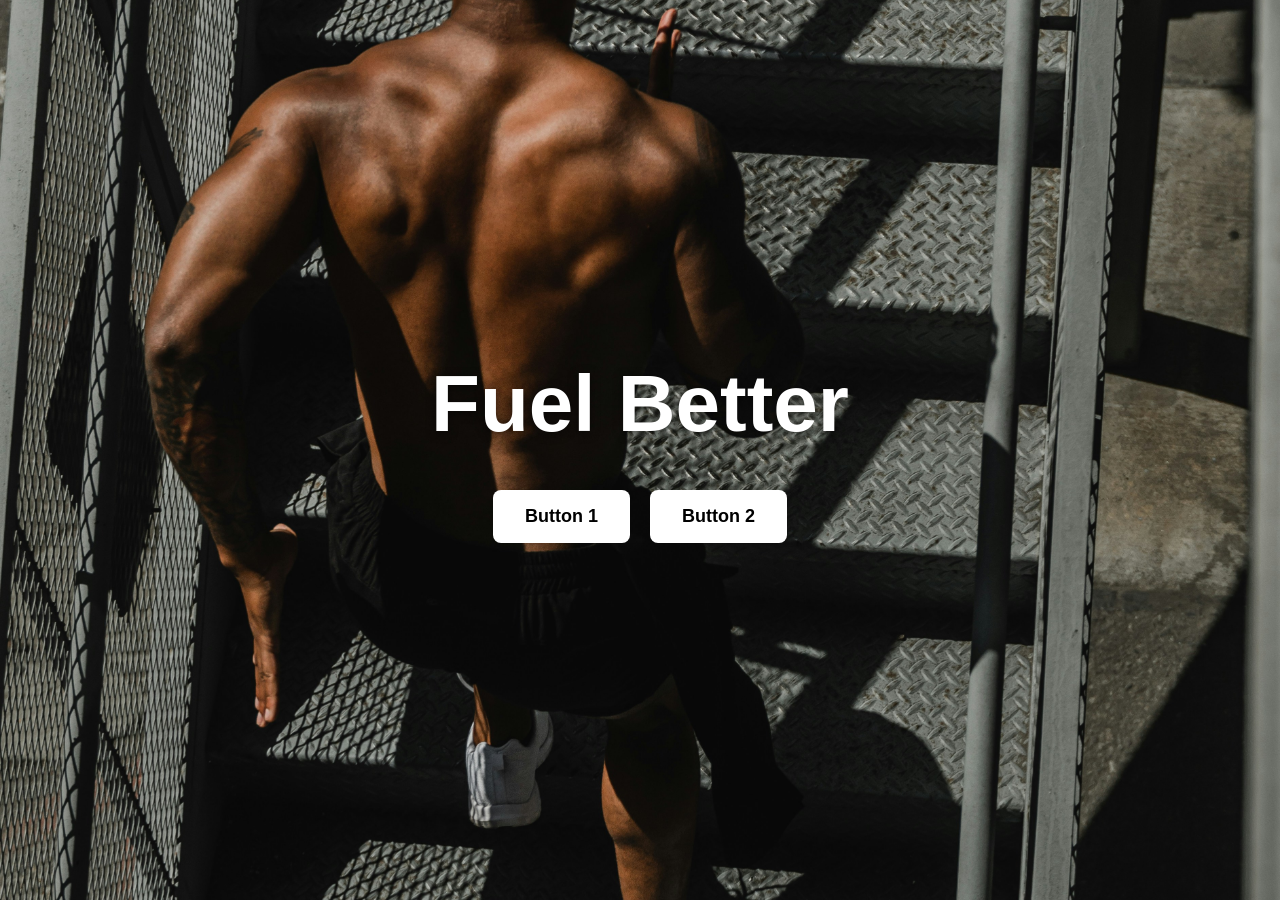
==== index.html @ c1a48552 "Update index.html" ====
<!DOCTYPE html>
<html lang="en">
<head>
  <meta charset="UTF-8">
  <meta name="viewport" content="width=device-width, initial-scale=1.0">

  <title>Fuel Better</title>

  <link rel="stylesheet" href="style.css">
</head>

<body>

  <main class="hero">

    <h1>Fuel Better</h1>

    <div class="buttons">
      <a href="#" class="button">Button 1</a>
      <a href="#" class="button">Button 2</a>
    </div>

  </main>

</body>
</html>
---- style.css ----
* {
  box-sizing: border-box;
}

html,
body {
  margin: 0;
  width: 100%;
  height: 100%;
}

body {
  font-family: Arial, sans-serif;
}

.hero {
  width: 100%;
  min-height: 100vh;

  background-image: url("hero.jpg");
  background-size: cover;
  background-position: center;
  background-repeat: no-repeat;

  display: flex;
  flex-direction: column;
  align-items: center;
  justify-content: center;

  text-align: center;
  padding: 40px 20px;
}

h1 {
  color: white;
  font-size: clamp(40px, 7vw, 80px);
  margin: 0 0 40px;
  text-shadow: 0 2px 10px rgba(0, 0, 0, 0.5);
}

.buttons {
  display: flex;
  gap: 20px;
  flex-wrap: wrap;
  justify-content: center;
}

.button {
  display: inline-block;
  padding: 16px 32px;
  background: white;
  color: black;
  text-decoration: none;
  border-radius: 8px;
  font-size: 18px;
  font-weight: bold;
}

.button:hover {
  opacity: 0.85;
}
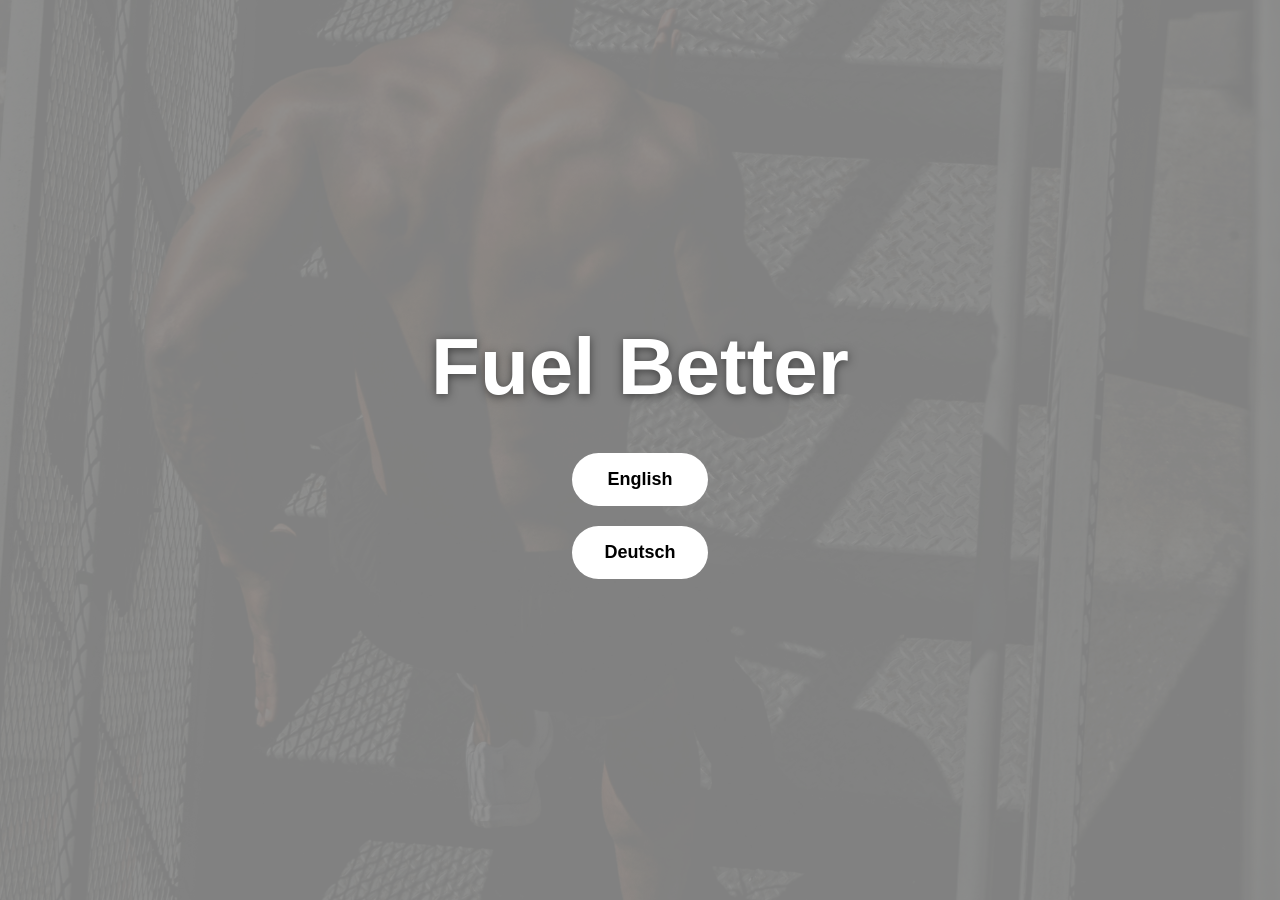
==== commit 2dc4a11c: "Update index.html" ====
--- a/index.html
+++ b/index.html
@@ -16,8 +16,8 @@
     <h1>Fuel Better</h1>
 
     <div class="buttons">
-      <a href="#" class="button">Button 1</a>
-      <a href="#" class="button">Button 2</a>
+      <a href="#" class="button">English</a>
+      <a href="#" class="button">Deutsch</a>
     </div>
 
   </main>
--- a/style.css
+++ b/style.css
@@ -16,19 +16,26 @@
 .hero {
   width: 100%;
   min-height: 100vh;
+  position: relative;
+  display: flex;
+  flex-direction: column;
+  align-items: center;
+  justify-content: center;
+  text-align: center;
+  padding: 40px 20px;
+}
 
+.hero::before {
+  content: "";
+  position: absolute;
+  inset: 0;
   background-image: url("hero.jpg");
   background-size: cover;
   background-position: center;
   background-repeat: no-repeat;
-
-  display: flex;
-  flex-direction: column;
-  align-items: center;
-  justify-content: center;
-
-  text-align: center;
-  padding: 40px 20px;
+  opacity: 0.9;
+  filter: contrast(10%);
+  z-index: -1;
 }
 
 h1 {
@@ -40,6 +47,7 @@
 
 .buttons {
   display: flex;
+  flex-direction: column;
   gap: 20px;
   flex-wrap: wrap;
   justify-content: center;
@@ -51,7 +59,7 @@
   background: white;
   color: black;
   text-decoration: none;
-  border-radius: 8px;
+  border-radius: 80px;
   font-size: 18px;
   font-weight: bold;
 }
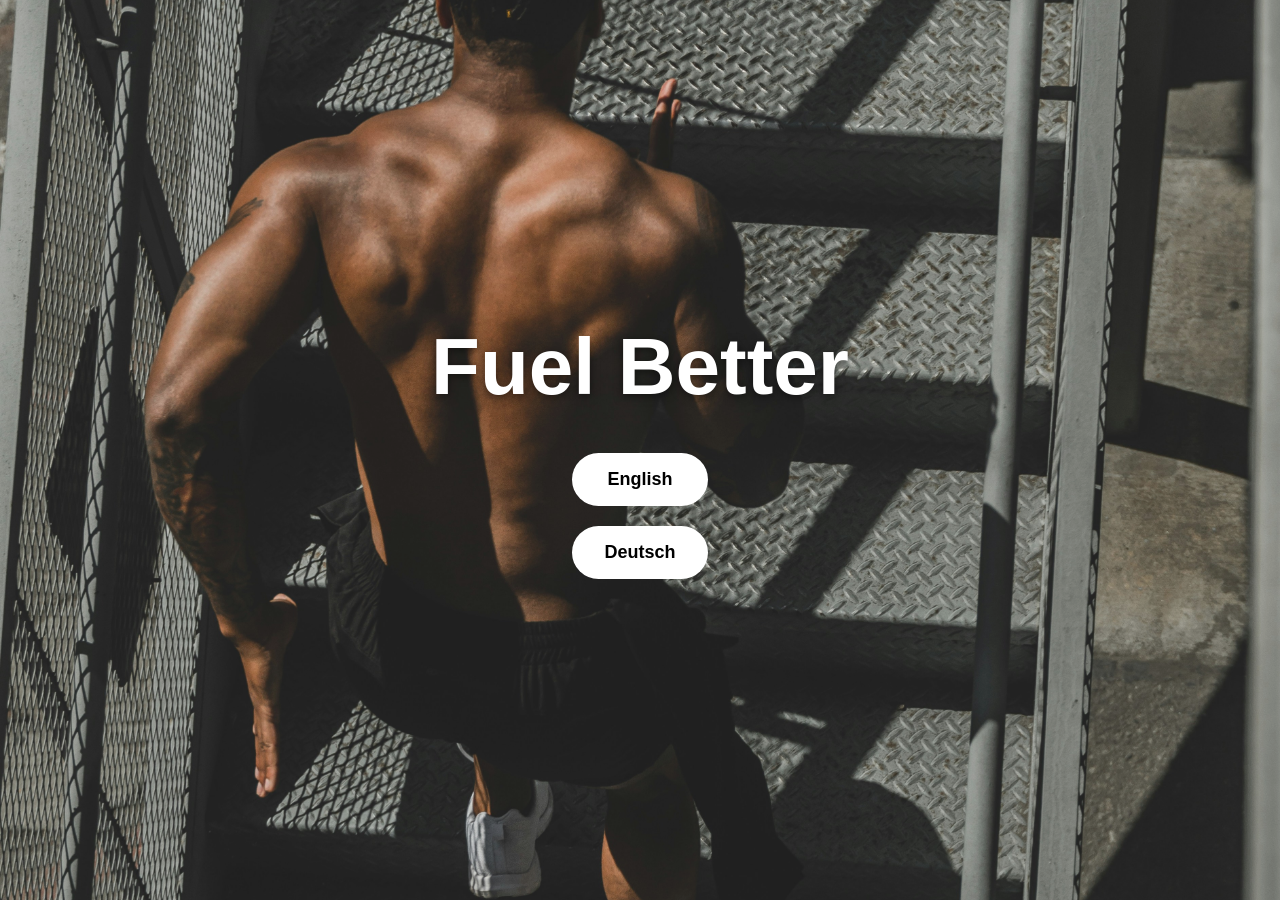
==== commit 8b684621: "Update index.html" ====
--- a/index.html
+++ b/index.html
@@ -16,7 +16,7 @@
     <h1>Fuel Better</h1>
 
     <div class="buttons">
-      <a href="#" class="button">English</a>
+      <a href="mission_en.html" class="button">English</a>
       <a href="#" class="button">Deutsch</a>
     </div>
 
--- a/style.css
+++ b/style.css
@@ -13,6 +13,7 @@
   font-family: Arial, sans-serif;
 }
 
+/* ===== Hero Page ===== */
 .hero {
   width: 100%;
   min-height: 100vh;
@@ -31,10 +32,10 @@
   inset: 0;
   background-image: url("hero.jpg");
   background-size: cover;
-  background-position: center;
+  background-position: center 40%;
   background-repeat: no-repeat;
   opacity: 0.9;
-  filter: contrast(10%);
+  /*filter: contrast(10%);*/
   z-index: -1;
 }
 
@@ -67,3 +68,94 @@
 .button:hover {
   opacity: 0.85;
 }
+
+/* ===== Mission Page ===== */
+.mission {
+  background-color: #1a0d8f;
+  min-height: 100vh;
+  padding: 60px 60px;
+  font-family: 'Anton', sans-serif;
+}
+
+.mission-header {
+  display: flex;
+  flex-wrap: wrap;
+  gap: 40px;
+  align-items: baseline;
+  margin-bottom: 40px;
+}
+
+.mission h1 {
+  color: #f5e400;
+  font-size: clamp(36px, 5vw, 64px);
+  margin: 0;
+  text-transform: uppercase;
+  letter-spacing: 1px;
+}
+
+.mission-intro {
+  color: #f5e400;
+  font-family: Arial, sans-serif;
+  font-weight: bold;
+  font-size: 20px;
+  line-height: 1.5;
+  max-width: 1100px;
+  margin-bottom: 60px;
+}
+
+.mission-grid {
+  display: grid;
+  grid-template-columns: 1fr 1fr;
+  gap: 60px;
+}
+
+.mission-col h2 {
+  color: #f5e400;
+  font-size: clamp(24px, 3vw, 34px);
+  text-transform: uppercase;
+  margin: 0 0 30px;
+  max-width: 400px;
+}
+
+.mission-col p {
+  color: #f5e400;
+  font-family: Arial, sans-serif;
+  font-weight: bold;
+  font-size: 18px;
+  line-height: 1.5;
+  max-width: 500px;
+}
+
+.mission-cta {
+  display: flex;
+  flex-direction: column;
+  align-items: flex-start;
+  padding-top: 10px;
+}
+
+.arrow {
+  margin-bottom: 10px;
+}
+
+.survey-link {
+  color: #f5e400;
+  font-size: clamp(22px, 3vw, 30px);
+  text-transform: uppercase;
+  text-decoration: underline;
+  margin-bottom: 20px;
+}
+
+.survey-notes {
+  color: #f5e400;
+  font-family: Arial, sans-serif;
+  font-weight: bold;
+  text-align: center;
+  font-size: 15px;
+  line-height: 1.6;
+}
+
+@media (max-width: 700px) {
+  .mission-grid {
+    grid-template-columns: 1fr;
+  }
+}
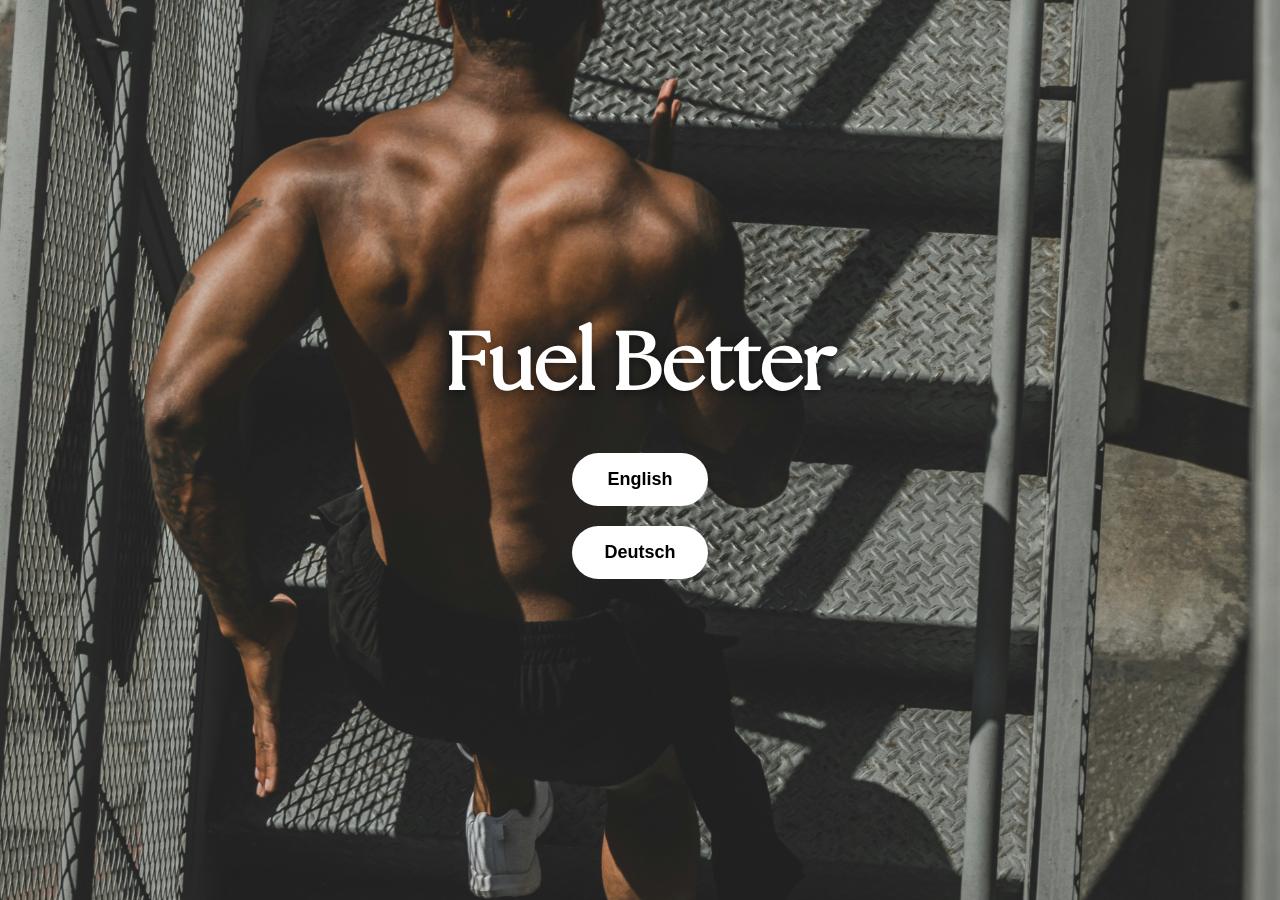
==== commit 8ca8aa19: "Update index.html" ====
--- a/index.html
+++ b/index.html
@@ -16,7 +16,7 @@
     <h1>Fuel Better</h1>
 
     <div class="buttons">
-      <a href="mission_en.html" class="button">English</a>
+      <a href="mission.html" class="button">English</a>
       <a href="#" class="button">Deutsch</a>
     </div>
 
--- a/style.css
+++ b/style.css
@@ -14,6 +14,16 @@
 }
 
 /* ===== Hero Page ===== */
+@font-face {
+  font-family:'The Seasons';
+  src: url('fonts/Fontspring-DEMO-theseasons-reg.otf') format('opentype');
+  font-weight: normal;
+  font-style: normal;
+}
+
+.hero h1 {
+  font-family: 'The Seasons', sans-serif;
+}
 .hero {
   width: 100%;
   min-height: 100vh;
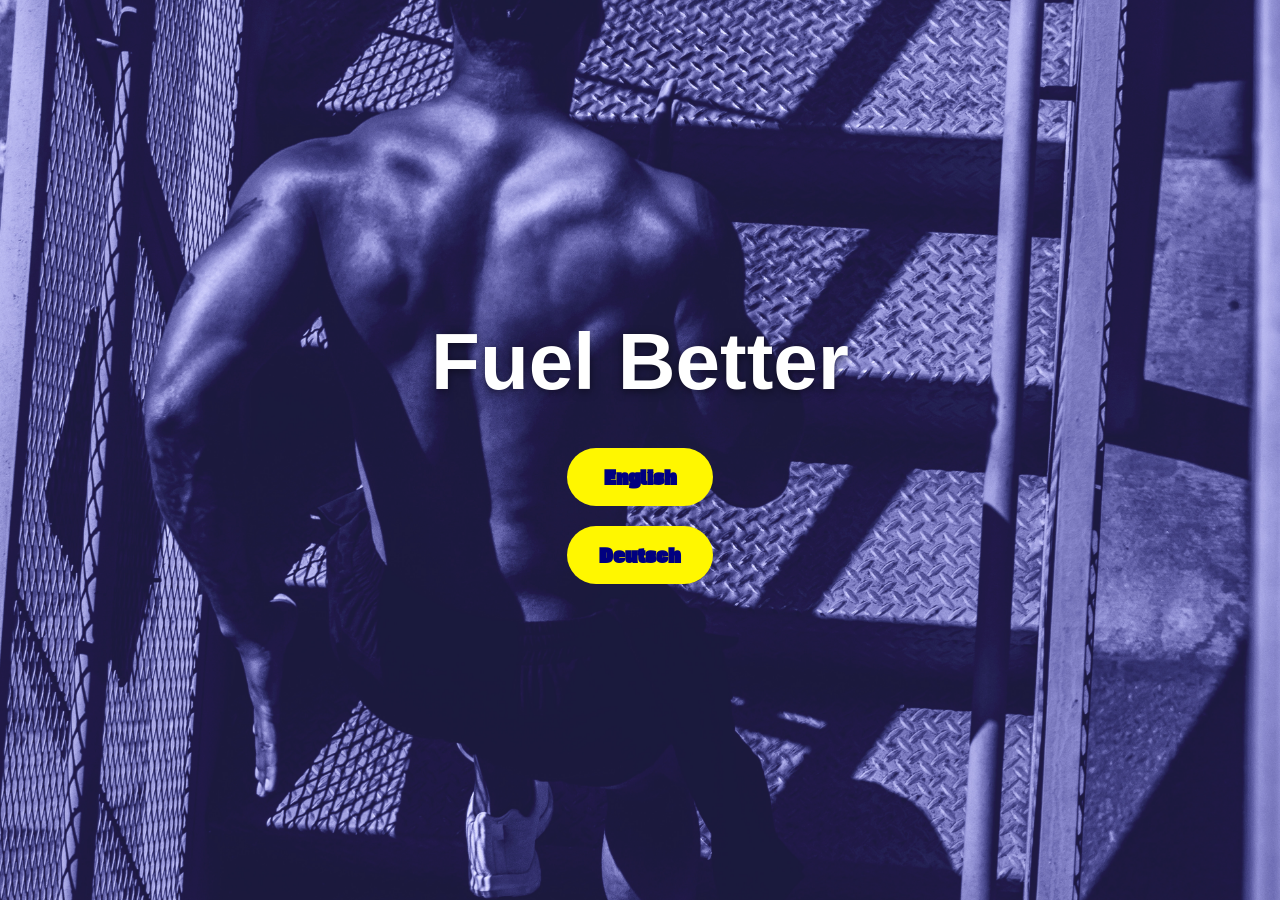
==== commit 21416778: "Update index.html" ====
--- a/index.html
+++ b/index.html
@@ -3,9 +3,12 @@
 <head>
   <meta charset="UTF-8">
   <meta name="viewport" content="width=device-width, initial-scale=1.0">
-
+  
   <title>Fuel Better</title>
-
+  
+  <link rel="preconnect" href="https://fonts.googleapis.com">
+  <link rel="preconnect" href="https://fonts.gstatic.com" crossorigin>
+  <link href="https://fonts.googleapis.com/css2?family=Gasoek+One&display=swap" rel="stylesheet">
   <link rel="stylesheet" href="style.css">
 </head>
 
--- a/style.css
+++ b/style.css
@@ -10,16 +10,13 @@
 }
 
 body {
-  font-family: Arial, sans-serif;
+  font-family: "Gasoek One", sans-serif;
+  font-weight: 400;
+  font-style: normal;
 }
 
+
 /* ===== Hero Page ===== */
-@font-face {
-  font-family:'The Seasons';
-  src: url('fonts/Fontspring-DEMO-theseasons-reg.otf') format('opentype');
-  font-weight: normal;
-  font-style: normal;
-}
 
 .hero h1 {
   font-family: 'The Seasons', sans-serif;
@@ -67,8 +64,8 @@
 .button {
   display: inline-block;
   padding: 16px 32px;
-  background: white;
-  color: black;
+  background: #FFF700;
+  color: #000080;
   text-decoration: none;
   border-radius: 80px;
   font-size: 18px;
@@ -81,7 +78,7 @@
 
 /* ===== Mission Page ===== */
 .mission {
-  background-color: #1a0d8f;
+  background-color: #000080;
   min-height: 100vh;
   padding: 60px 60px;
   font-family: 'Anton', sans-serif;
@@ -89,14 +86,14 @@
 
 .mission-header {
   display: flex;
+  justify-content: space-between;
+  align-items: baseline;
   flex-wrap: wrap;
-  gap: 40px;
-  align-items: baseline;
   margin-bottom: 40px;
 }
 
 .mission h1 {
-  color: #f5e400;
+  color: #FFF700;
   font-size: clamp(36px, 5vw, 64px);
   margin: 0;
   text-transform: uppercase;
@@ -104,10 +101,11 @@
 }
 
 .mission-intro {
-  color: #f5e400;
+  color: #FFF700;
   font-family: Arial, sans-serif;
   font-weight: bold;
   font-size: 20px;
+  text-align: justify;
   line-height: 1.5;
   max-width: 1100px;
   margin-bottom: 60px;
@@ -120,7 +118,7 @@
 }
 
 .mission-col h2 {
-  color: #f5e400;
+  color: #FFF700;
   font-size: clamp(24px, 3vw, 34px);
   text-transform: uppercase;
   margin: 0 0 30px;
@@ -128,7 +126,7 @@
 }
 
 .mission-col p {
-  color: #f5e400;
+  color: #FFF700;
   font-family: Arial, sans-serif;
   font-weight: bold;
   font-size: 18px;
@@ -148,7 +146,7 @@
 }
 
 .survey-link {
-  color: #f5e400;
+  color: #FFF700;
   font-size: clamp(22px, 3vw, 30px);
   text-transform: uppercase;
   text-decoration: underline;
@@ -156,7 +154,7 @@
 }
 
 .survey-notes {
-  color: #f5e400;
+  color: #FFF700;
   font-family: Arial, sans-serif;
   font-weight: bold;
   text-align: center;
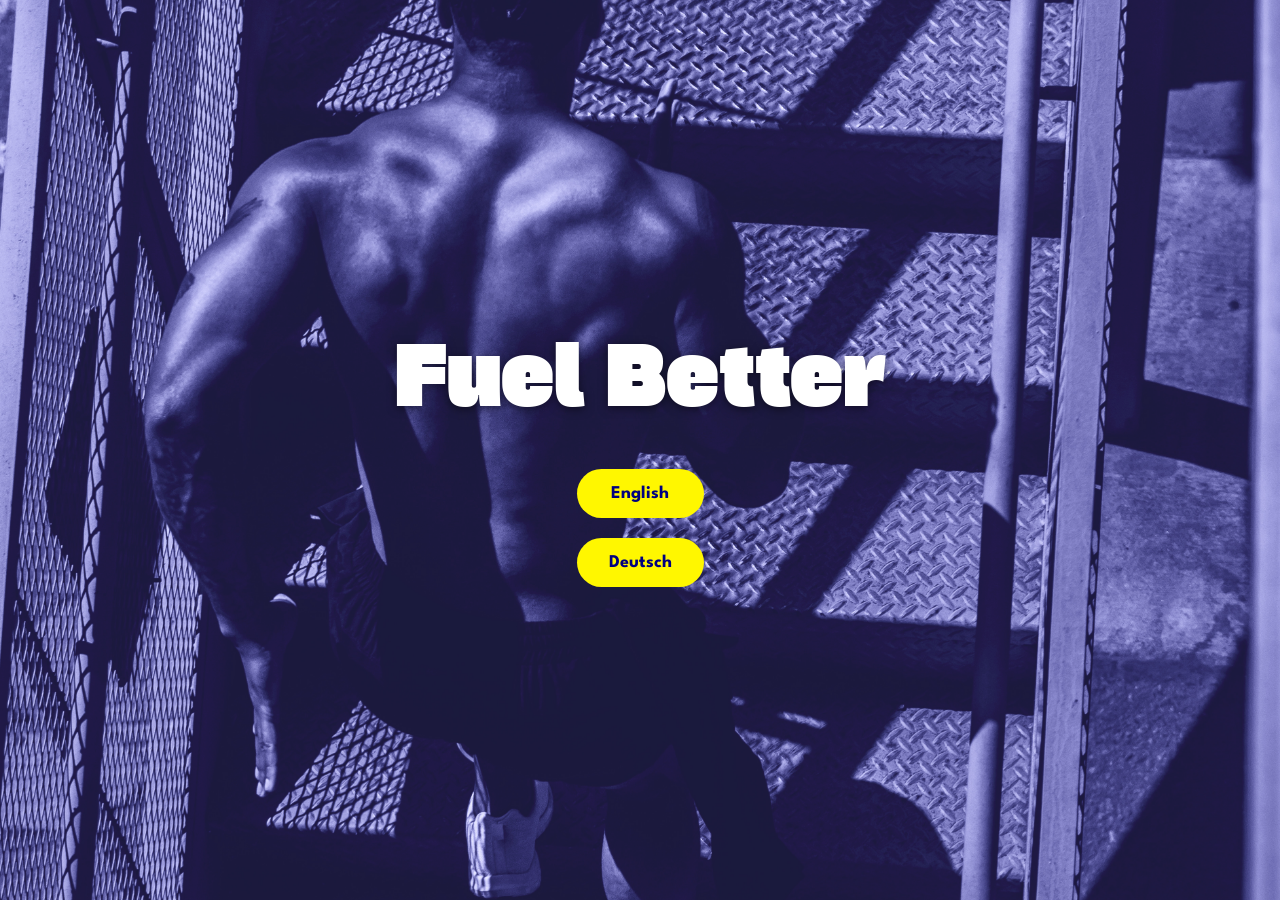
==== commit a14c1ac2: "Update index.html" ====
--- a/index.html
+++ b/index.html
@@ -8,7 +8,7 @@
   
   <link rel="preconnect" href="https://fonts.googleapis.com">
   <link rel="preconnect" href="https://fonts.gstatic.com" crossorigin>
-  <link href="https://fonts.googleapis.com/css2?family=Gasoek+One&display=swap" rel="stylesheet">
+  <link href="https://fonts.googleapis.com/css2?family=Gasoek+One&family=League+Spartan:wght@400;700&display=swap" rel="stylesheet">
   <link rel="stylesheet" href="style.css">
 </head>
 
--- a/style.css
+++ b/style.css
@@ -10,17 +10,16 @@
 }
 
 body {
+  font-family: "League Spartan", sans-serif;
+  font-weight: 400;
+}
+
+h1, h2 {
   font-family: "Gasoek One", sans-serif;
   font-weight: 400;
-  font-style: normal;
 }
 
-
 /* ===== Hero Page ===== */
-
-.hero h1 {
-  font-family: 'The Seasons', sans-serif;
-}
 .hero {
   width: 100%;
   min-height: 100vh;
@@ -81,7 +80,6 @@
   background-color: #000080;
   min-height: 100vh;
   padding: 60px 60px;
-  font-family: 'Anton', sans-serif;
 }
 
 .mission-header {
@@ -102,13 +100,13 @@
 
 .mission-intro {
   color: #FFF700;
-  font-family: Arial, sans-serif;
-  font-weight: bold;
+  /*font-family: Arial, sans-serif;
+  font-weight: bold;*/
   font-size: 20px;
   text-align: justify;
   line-height: 1.5;
   max-width: 1100px;
-  margin-bottom: 60px;
+  margin: 0 auto 60px;
 }
 
 .mission-grid {
@@ -121,14 +119,15 @@
   color: #FFF700;
   font-size: clamp(24px, 3vw, 34px);
   text-transform: uppercase;
+  text-align: center;
   margin: 0 0 30px;
   max-width: 400px;
 }
 
 .mission-col p {
   color: #FFF700;
-  font-family: Arial, sans-serif;
-  font-weight: bold;
+  /*font-family: Arial, sans-serif;
+  font-weight: bold;*/
   font-size: 18px;
   line-height: 1.5;
   max-width: 500px;
@@ -155,8 +154,8 @@
 
 .survey-notes {
   color: #FFF700;
-  font-family: Arial, sans-serif;
-  font-weight: bold;
+  /*font-family: Arial, sans-serif;
+  font-weight: bold;*/
   text-align: center;
   font-size: 15px;
   line-height: 1.6;
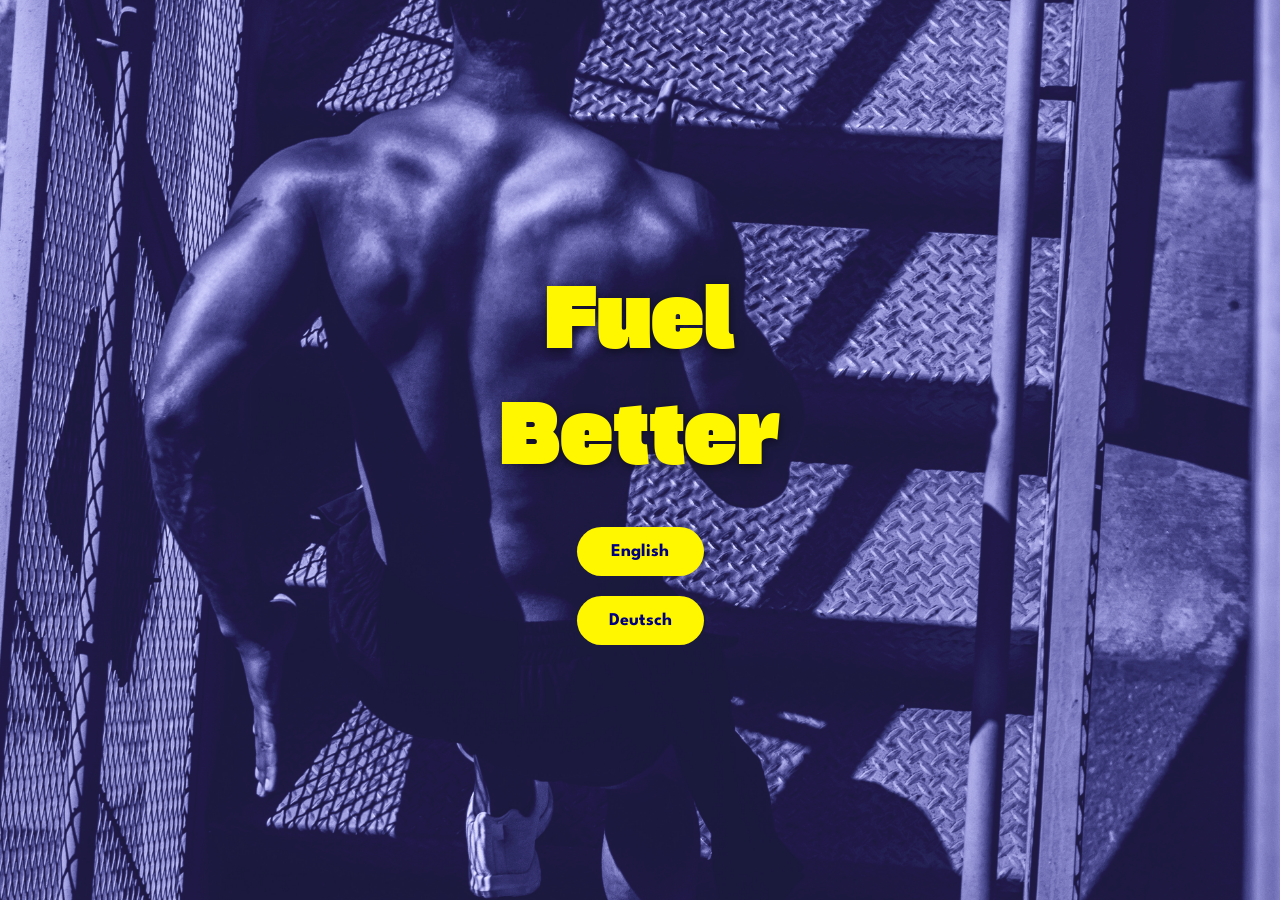
==== commit 164ff806: "Update index.html" ====
--- a/index.html
+++ b/index.html
@@ -16,7 +16,7 @@
 
   <main class="hero">
 
-    <h1>Fuel Better</h1>
+    <h1>Fuel<br class="mobile-break"> Better</h1>
 
     <div class="buttons">
       <a href="mission.html" class="button">English</a>
--- a/style.css
+++ b/style.css
@@ -46,7 +46,7 @@
 }
 
 h1 {
-  color: white;
+  color: #FFF700;
   font-size: clamp(40px, 7vw, 80px);
   margin: 0 0 40px;
   text-shadow: 0 2px 10px rgba(0, 0, 0, 0.5);
